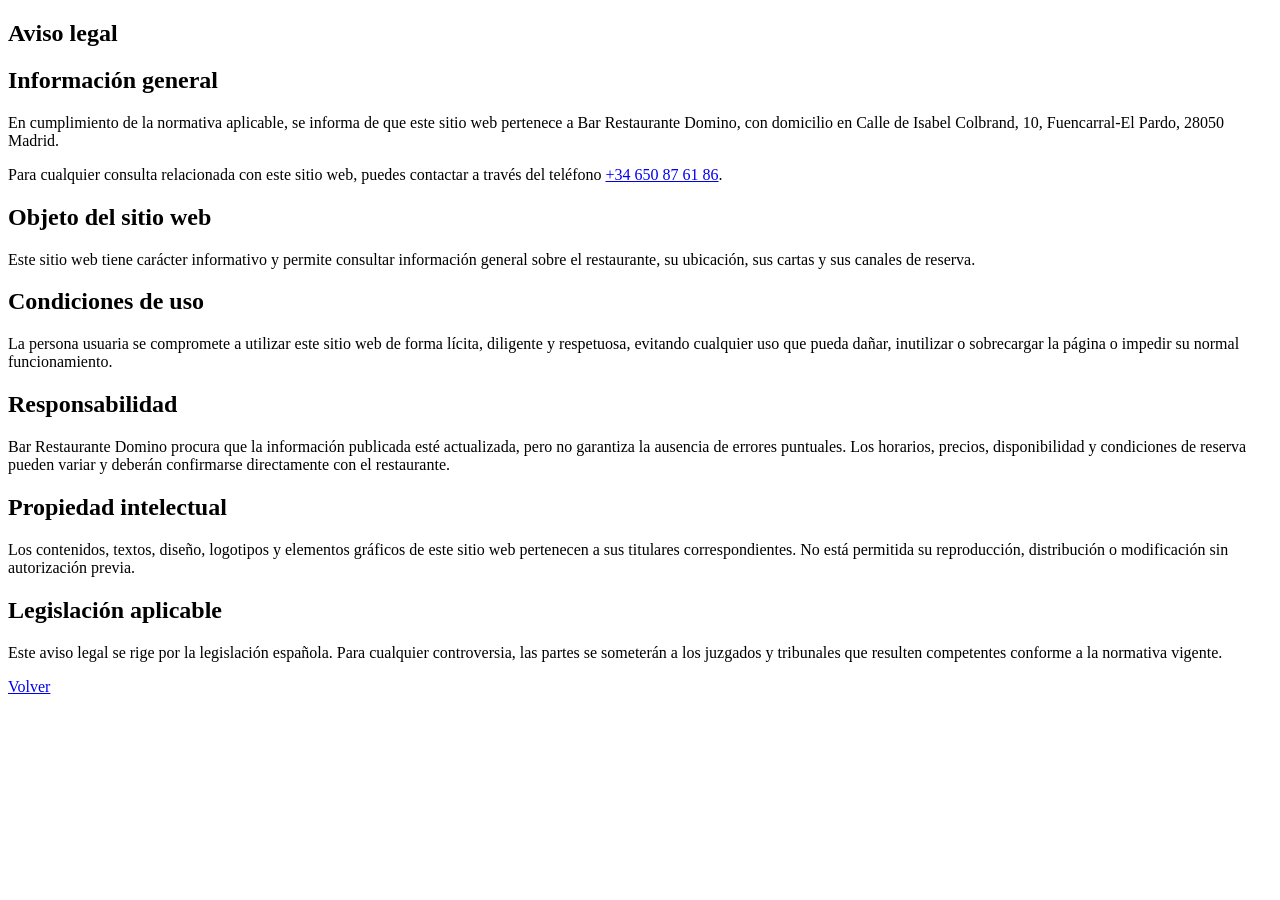
==== aviso-legal.html @ 6a7066ec "rename" ====
<!doctype html>
<html lang="es">
  <head>
    <meta charset="utf-8">
    <meta name="viewport" content="width=device-width, initial-scale=1">
    <link rel="icon" type="image/png" href="/Resources/favicon.png">
    <link rel="canonical" href="https://www.lasdosterrazas.com/aviso-legal.html">
    <title>Aviso legal</title>
    <link rel="stylesheet" href="assets/css/styles.css">
  </head>
  <body>
    <main class="page-shell standalone">
      <section class="page-hero">
        <h1>Aviso legal</h1>
      </section>
      <article class="article">
        <h2>Información general</h2>
        <p>En cumplimiento de la normativa aplicable, se informa de que este sitio web pertenece a Bar Restaurante Domino, con domicilio en Calle de Isabel Colbrand, 10, Fuencarral-El Pardo, 28050 Madrid.</p>
        <p>Para cualquier consulta relacionada con este sitio web, puedes contactar a través del teléfono <a href="tel:+34650876186">+34 650 87 61 86</a>.</p>

        <h2>Objeto del sitio web</h2>
        <p>Este sitio web tiene carácter informativo y permite consultar información general sobre el restaurante, su ubicación, sus cartas y sus canales de reserva.</p>

        <h2>Condiciones de uso</h2>
        <p>La persona usuaria se compromete a utilizar este sitio web de forma lícita, diligente y respetuosa, evitando cualquier uso que pueda dañar, inutilizar o sobrecargar la página o impedir su normal funcionamiento.</p>

        <h2>Responsabilidad</h2>
        <p>Bar Restaurante Domino procura que la información publicada esté actualizada, pero no garantiza la ausencia de errores puntuales. Los horarios, precios, disponibilidad y condiciones de reserva pueden variar y deberán confirmarse directamente con el restaurante.</p>

        <h2>Propiedad intelectual</h2>
        <p>Los contenidos, textos, diseño, logotipos y elementos gráficos de este sitio web pertenecen a sus titulares correspondientes. No está permitida su reproducción, distribución o modificación sin autorización previa.</p>

        <h2>Legislación aplicable</h2>
        <p>Este aviso legal se rige por la legislación española. Para cualquier controversia, las partes se someterán a los juzgados y tribunales que resulten competentes conforme a la normativa vigente.</p>

        <a href="index.html">Volver</a>
      </article>
    </main>
  </body>
</html>
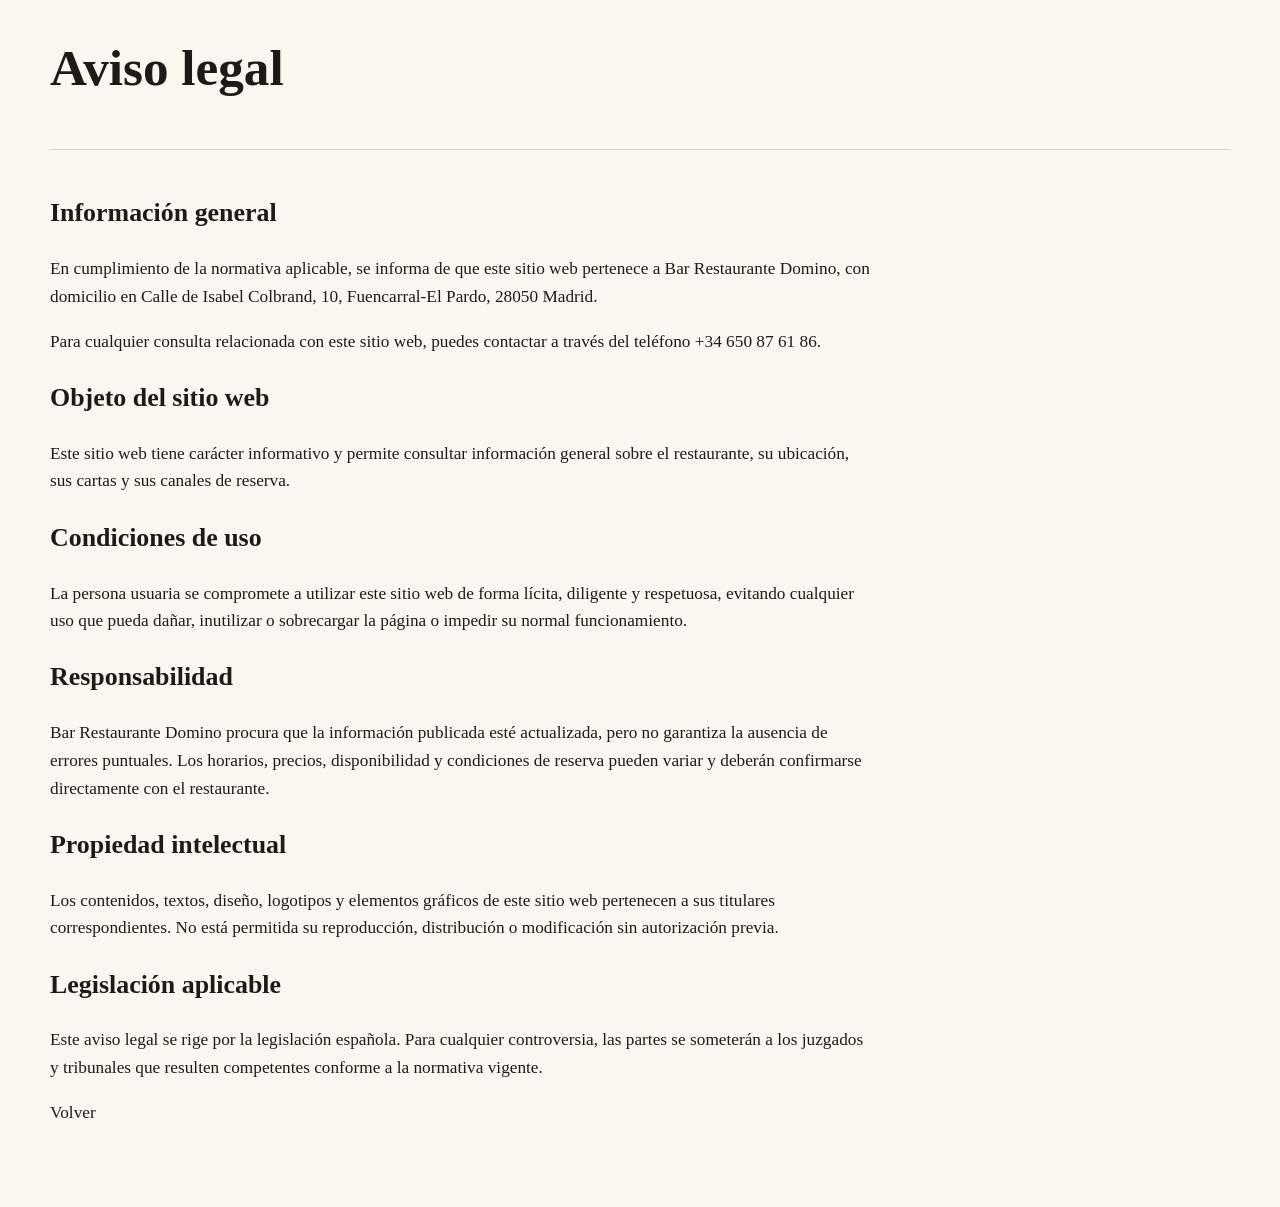
==== commit 1739892d: "Rework" ====
--- a/aviso-legal.html
+++ b/aviso-legal.html
@@ -3,8 +3,8 @@
   <head>
     <meta charset="utf-8">
     <meta name="viewport" content="width=device-width, initial-scale=1">
-    <link rel="icon" type="image/png" href="/Resources/favicon.png">
-    <link rel="canonical" href="https://www.lasdosterrazas.com/aviso-legal.html">
+    <link rel="icon" type="image/png" href="/Resources/favicon-web.png">
+    <link rel="canonical" href="https://www.barrestaurantedomino.com/aviso-legal.html">
     <title>Aviso legal</title>
     <link rel="stylesheet" href="assets/css/styles.css">
   </head>
--- a/assets/css/styles.css
+++ b/assets/css/styles.css
@@ -0,0 +1,2426 @@
+:root {
+  --ink: #1f1a17;
+  --muted: #6f655d;
+  --paper: #fbf7f0;
+  --cream: #f1e7d6;
+  --terracotta: #9b3f2f;
+  --terracotta-dark: #68291f;
+  --olive: #55623a;
+  --line: #ded2bf;
+  --white: #fff;
+  --shadow: 0 18px 50px rgba(31, 26, 23, 0.12);
+  --sticky-menu-offset: 182px;
+}
+
+* {
+  box-sizing: border-box;
+}
+
+html {
+  overflow-x: hidden;
+}
+
+body {
+  margin: 0;
+  font-family: Georgia, "Times New Roman", serif;
+  color: var(--ink);
+  background: var(--paper);
+  line-height: 1.6;
+  overflow-x: hidden;
+}
+
+body.menu-paper-page {
+  background:
+    linear-gradient(rgba(31, 24, 18, 0.38), rgba(31, 24, 18, 0.38)),
+    url("../../Resources/cartabackground.png") center / cover fixed;
+}
+
+body.menu-paper-page--desayunos {
+  background:
+    linear-gradient(rgba(31, 24, 18, 0.38), rgba(31, 24, 18, 0.38)),
+    url("../../Resources/desayunosbackground.png") center / cover fixed;
+}
+
+body.menu-paper-page--vinos {
+  background:
+    linear-gradient(rgba(31, 24, 18, 0.38), rgba(31, 24, 18, 0.38)),
+    url("../../Resources/vinosbackground.png") center / cover fixed;
+}
+
+body.menu-paper-page .page-shell {
+  width: min(980px, calc(100% - 32px));
+  margin: 42px auto 80px;
+  padding: 42px clamp(18px, 4vw, 64px) 72px;
+  font-family: Arial, Helvetica, sans-serif;
+  background: #fffaf2;
+  box-shadow: 0 24px 70px rgba(31, 24, 18, 0.28);
+}
+
+body.menu-paper-page .menu-list {
+  max-width: none;
+}
+
+body.menu-paper-page .page-hero {
+  position: relative;
+  padding: 8px 0 34px;
+  border-bottom: 0;
+}
+
+body.menu-paper-page .page-hero::after {
+  content: "";
+  display: block;
+  width: 100%;
+  height: 1px;
+  margin-top: 28px;
+  background: linear-gradient(90deg, transparent, var(--line) 12%, var(--terracotta) 50%, var(--line) 88%, transparent);
+}
+
+body.menu-paper-page .page-hero h1 {
+  margin-bottom: 0;
+  color: var(--terracotta-dark);
+  font-family: Arial, Helvetica, sans-serif;
+  font-weight: 900;
+  font-size: clamp(3.2rem, 7vw, 5.6rem);
+  text-transform: uppercase;
+}
+
+body.menu-paper-page .menu-tabs {
+  align-items: center;
+  gap: 0;
+  margin: 0 0 40px;
+  padding: 10px;
+  background: rgba(255, 250, 242, 0.94);
+  border: 1px solid rgba(222, 210, 191, 0.9);
+  box-shadow: inset 0 0 0 1px rgba(255, 255, 255, 0.65), 0 10px 28px rgba(31, 24, 18, 0.06);
+}
+
+body.menu-paper-page .menu-tabs a {
+  position: relative;
+  padding: 11px 18px;
+  background: transparent;
+  border-right: 1px solid rgba(222, 210, 191, 0.85);
+  color: var(--ink);
+  transition: background 160ms ease, color 160ms ease;
+}
+
+body.menu-paper-page .menu-tabs a:first-child {
+  background: var(--cream);
+  color: var(--terracotta-dark);
+}
+
+body.menu-paper-page .menu-tabs a:last-child {
+  border-right: 0;
+}
+
+body.menu-paper-page .menu-tabs a:hover {
+  background: var(--terracotta);
+  color: var(--white);
+}
+
+a {
+  color: inherit;
+  text-decoration: none;
+}
+
+a:hover {
+  color: var(--terracotta);
+}
+
+.sr-only {
+  position: absolute;
+  width: 1px;
+  height: 1px;
+  overflow: hidden;
+  clip: rect(0, 0, 0, 0);
+}
+
+.site-header {
+  position: sticky;
+  top: 0;
+  z-index: 20;
+  background: rgba(251, 247, 240, 0.96);
+  border-bottom: 1px solid rgba(222, 210, 191, 0.85);
+  transition: box-shadow 180ms ease;
+}
+
+.site-header.is-scrolled {
+  box-shadow: var(--shadow);
+}
+
+.topbar {
+  background: var(--ink);
+  color: var(--cream);
+  font-family: Arial, sans-serif;
+  font-size: 0.78rem;
+}
+
+.topbar__inner,
+.main-nav,
+.footer-grid,
+.feature-band__inner,
+.cards-section,
+.page-shell {
+  width: min(1180px, calc(100% - 32px));
+  margin: 0 auto;
+}
+
+.topbar__inner {
+  min-height: 38px;
+  display: grid;
+  grid-template-columns: 1fr auto 1fr;
+  align-items: center;
+  gap: 16px;
+}
+
+.social-links {
+  display: flex;
+  gap: 14px;
+}
+
+.social-icon {
+  display: inline-flex;
+  align-items: center;
+}
+
+.social-icon img {
+  width: 18px;
+  height: 18px;
+  display: block;
+}
+
+.topbar__address {
+  line-height: 1.3;
+  text-align: center;
+  min-width: 0;
+  overflow-wrap: anywhere;
+}
+
+.main-nav {
+  min-height: 88px;
+  display: flex;
+  align-items: center;
+  gap: 28px;
+}
+
+.brand {
+  display: inline-flex;
+  align-items: center;
+  flex: 0 0 auto;
+}
+
+.brand__logo {
+  display: block;
+  width: clamp(180px, 18vw, 230px);
+  height: auto;
+}
+
+.nav-list {
+  display: flex;
+  align-items: center;
+  gap: 6px;
+  margin: 0;
+  padding: 0;
+  list-style: none;
+  flex: 1;
+}
+
+.nav-link,
+.submenu-toggle {
+  border: 0;
+  background: transparent;
+  color: var(--ink);
+  cursor: pointer;
+  font: 700 0.84rem Arial, sans-serif;
+  letter-spacing: 0;
+  padding: 16px 12px;
+  text-transform: uppercase;
+}
+
+.has-submenu {
+  position: relative;
+}
+
+.submenu {
+  position: absolute;
+  top: 100%;
+  left: 0;
+  display: none;
+  min-width: 220px;
+  margin: 0;
+  padding: 10px 0;
+  list-style: none;
+  background: var(--white);
+  border: 1px solid var(--line);
+  box-shadow: var(--shadow);
+}
+
+.has-submenu:hover .submenu,
+.has-submenu.is-open .submenu {
+  display: block;
+}
+
+.submenu a {
+  display: block;
+  padding: 10px 18px;
+  font-family: Arial, sans-serif;
+  font-size: 0.9rem;
+}
+
+.button {
+  display: inline-flex;
+  align-items: center;
+  justify-content: center;
+  min-height: 46px;
+  padding: 0 24px;
+  border: 1px solid var(--terracotta);
+  background: var(--terracotta);
+  color: var(--white);
+  font: 700 0.82rem Arial, sans-serif;
+  text-transform: uppercase;
+}
+
+.button:hover {
+  background: var(--terracotta-dark);
+  color: var(--white);
+}
+
+.button--small {
+  min-height: 38px;
+  padding-inline: 18px;
+}
+
+.button--outline {
+  background: transparent;
+  color: var(--terracotta);
+}
+
+.button--outline:hover {
+  background: var(--terracotta);
+}
+
+.nav-toggle {
+  display: none;
+  width: 44px;
+  height: 44px;
+  border: 1px solid var(--line);
+  background: transparent;
+}
+
+.nav-toggle span:not(.sr-only) {
+  display: block;
+  width: 22px;
+  height: 2px;
+  margin: 5px auto;
+  background: var(--ink);
+}
+
+.hero {
+  position: relative;
+  min-height: 620px;
+  display: grid;
+  place-items: center;
+  overflow: hidden;
+}
+
+.hero__media {
+  position: absolute;
+  inset: 0;
+}
+
+.hero__media::after,
+.hero-carousel::after {
+  content: "";
+  position: absolute;
+  inset: 0;
+  background: linear-gradient(90deg, rgba(31, 26, 23, 0.72), rgba(31, 26, 23, 0.18));
+}
+
+.hero-carousel {
+  position: absolute;
+  inset: 0;
+}
+
+.hero-carousel__slide {
+  position: absolute;
+  inset: 0;
+  opacity: 0;
+  background-position: center;
+  background-size: cover;
+  transition: opacity 700ms ease;
+}
+
+.hero-carousel__slide.is-active {
+  opacity: 1;
+}
+
+.hero-carousel__slide--one {
+  background-image: url("../../Resources/slide.jpeg");
+}
+
+.hero-carousel__slide--two {
+  background-image: url("../../Resources/slide1.jpeg");
+}
+
+.hero-carousel__slide--three {
+  background-image: url("../../Resources/slide2.jpeg");
+}
+
+.hero-carousel__slide--four {
+  background-image: url("../../Resources/slide3.jpeg");
+}
+
+.hero__content {
+  position: relative;
+  width: min(1180px, calc(100% - 32px));
+  color: var(--white);
+}
+
+.hero__intro {
+  max-width: 640px;
+  margin: 0 0 26px;
+  font-size: 1.1rem;
+  line-height: 1.6;
+}
+
+.hero h1 {
+  max-width: 780px;
+  margin: 0 0 26px;
+  font-size: clamp(3rem, 7vw, 6.7rem);
+  line-height: 0.95;
+}
+
+.eyebrow,
+.section-kicker {
+  margin: 0 0 10px;
+  color: var(--terracotta);
+  font: 700 0.78rem Arial, sans-serif;
+  text-transform: uppercase;
+}
+
+.hero .eyebrow {
+  color: var(--cream);
+}
+
+.placeholder {
+  background:
+    linear-gradient(135deg, rgba(85, 98, 58, 0.72), rgba(155, 63, 47, 0.64)),
+    repeating-linear-gradient(45deg, #bfa98a 0 18px, #d9c8ad 18px 36px);
+}
+
+.placeholder--interior,
+.placeholder--room {
+  min-height: 460px;
+  border: 1px solid var(--line);
+}
+
+.split-section {
+  width: min(1180px, calc(100% - 32px));
+  margin: 90px auto;
+  display: grid;
+  grid-template-columns: minmax(280px, 0.95fr) minmax(280px, 1fr);
+  gap: 56px;
+  align-items: center;
+}
+
+.split-section > *,
+.content-grid > *,
+.booking-layout > *,
+.card-grid > *,
+.contact-grid > *,
+.footer-grid > * {
+  min-width: 0;
+}
+
+.split-section__image {
+  display: block;
+  width: 100%;
+  min-height: 460px;
+  aspect-ratio: 1.18;
+  object-fit: cover;
+  border: 1px solid var(--line);
+}
+
+.split-carousel {
+  position: relative;
+  min-height: 460px;
+  aspect-ratio: 1.18;
+  overflow: hidden;
+  border: 1px solid var(--line);
+}
+
+.split-carousel__slide {
+  position: absolute;
+  inset: 0;
+  opacity: 0;
+  background-position: center;
+  background-size: cover;
+  transition: opacity 700ms ease;
+}
+
+.split-carousel__slide.is-active {
+  opacity: 1;
+}
+
+.carousel-arrow {
+  position: absolute;
+  top: 50%;
+  z-index: 3;
+  width: 44px;
+  height: 44px;
+  border: 1px solid rgba(255, 250, 242, 0.72);
+  background: rgba(31, 26, 23, 0.58);
+  color: var(--white);
+  cursor: pointer;
+  transform: translateY(-50%);
+  transition: background 160ms ease, transform 160ms ease;
+}
+
+.carousel-arrow::before {
+  content: "";
+  position: absolute;
+  top: 50%;
+  left: 50%;
+  width: 12px;
+  height: 12px;
+  border-top: 2px solid currentColor;
+  border-right: 2px solid currentColor;
+}
+
+.carousel-arrow--prev {
+  left: 14px;
+}
+
+.carousel-arrow--prev::before {
+  transform: translate(-35%, -50%) rotate(-135deg);
+}
+
+.carousel-arrow--next {
+  right: 14px;
+}
+
+.carousel-arrow--next::before {
+  transform: translate(-65%, -50%) rotate(45deg);
+}
+
+.carousel-arrow:hover {
+  background: var(--terracotta);
+  transform: translateY(-50%) scale(1.04);
+}
+
+.split-carousel__slide--one {
+  background-image: url("../../Resources/plate.png");
+}
+
+.split-carousel__slide--two {
+  background-image: url("../../Resources/plate1.png");
+}
+
+.split-carousel__slide--three {
+  background-image: url("../../Resources/plate2.png");
+}
+
+.split-carousel__slide--four {
+  background-image: url("../../Resources/plate3.png");
+}
+
+.split-carousel__slide--five {
+  background-image: url("../../Resources/plate4.png");
+}
+
+.split-carousel__slide--six {
+  background-image: url("../../Resources/plate5.png");
+}
+
+.split-section__content h2,
+.feature-band h2,
+.section-heading h2,
+.page-hero h1 {
+  margin: 0 0 20px;
+  font-size: clamp(2.2rem, 4vw, 4.6rem);
+  line-height: 1;
+}
+
+.text-link {
+  color: var(--terracotta);
+  font-weight: 700;
+}
+
+.feature-band {
+  background: var(--cream);
+  padding: 80px 0;
+}
+
+.feature-band__inner {
+  text-align: center;
+}
+
+.feature-band__inner p {
+  max-width: 760px;
+  margin-inline: auto;
+}
+
+.action-row {
+  display: flex;
+  flex-wrap: wrap;
+  justify-content: center;
+  gap: 14px;
+  margin-top: 28px;
+}
+
+.cards-section {
+  padding: 80px 0;
+}
+
+.page-shell {
+  padding: 42px 0 80px;
+}
+
+.section-heading {
+  margin-bottom: 28px;
+}
+
+.card-grid {
+  display: grid;
+  grid-template-columns: repeat(auto-fit, minmax(260px, 1fr));
+  grid-auto-rows: 1fr;
+  gap: 22px;
+}
+
+.offer-card {
+  display: flex;
+  align-self: stretch;
+  min-width: 0;
+}
+
+.offer-card > .menu-day-ad,
+.offer-card > .breakfast-ad,
+.offer-card > .tardeo-ad,
+.offer-card > .happy-hour-ad {
+  flex: 1 1 auto;
+  width: 100%;
+}
+
+.event-card {
+  display: flex;
+  flex-direction: column;
+  align-self: stretch;
+  min-width: 0;
+  padding: 20px;
+  background:
+    radial-gradient(circle at 78% 28%, rgba(255, 255, 255, 0.62), transparent 42%),
+    linear-gradient(145deg, #fffaf0, #f7e8b9);
+  border: 1px solid #d9b761;
+  border-bottom: 3px solid #e4aa20;
+  border-radius: 4px;
+  box-shadow: 0 14px 34px rgba(92, 48, 12, 0.12);
+}
+
+.event-card__content {
+  display: grid;
+  grid-template-columns: 58px minmax(0, 1fr);
+  align-items: start;
+  gap: 14px;
+}
+
+.event-card__icon {
+  width: 58px;
+  padding-right: 12px;
+  border-right: 2px solid #d7a223;
+  fill: none;
+  stroke: #a86b09;
+  stroke-width: 3;
+  stroke-linecap: round;
+  stroke-linejoin: round;
+}
+
+.event-card h3 {
+  margin: 0;
+  color: #71000c;
+  font: 900 1.55rem/0.96 Arial, sans-serif;
+  text-transform: uppercase;
+}
+
+.event-card p {
+  margin: 7px 0 5px;
+  color: #71000c;
+  font: 700 0.82rem/1.25 Arial, sans-serif;
+}
+
+.event-card p span {
+  color: #bd7a0a;
+}
+
+.event-card em {
+  color: #79501c;
+  font: 700 italic 1.03rem/1.15 Georgia, serif;
+}
+
+.event-card > a {
+  display: inline-block;
+  align-self: flex-start;
+  margin: auto 0 0 72px;
+  padding: 9px 14px;
+  background: #81000f;
+  border: 1px solid #81000f;
+  color: #fff5bf;
+  font: 800 0.82rem Arial, sans-serif;
+  text-transform: uppercase;
+  letter-spacing: 0.04em;
+}
+
+.event-card > a:hover {
+  background: #a2091b;
+  border-color: #a2091b;
+  color: #fff;
+}
+
+.menu-day-ad {
+  position: relative;
+  margin: 0;
+  padding: 12px 14px 14px;
+  overflow: hidden;
+  background:
+    radial-gradient(circle at 50% 55%, rgba(255, 255, 255, 0.78), transparent 50%),
+    linear-gradient(155deg, #fffdf2, #f2df9e);
+  border: 2px solid #d19a12;
+  border-radius: 10px 10px 4px 4px;
+  box-shadow: inset 0 0 0 3px #fff7d4, inset 0 0 18px rgba(142, 73, 9, 0.16);
+  color: #88000e;
+  text-align: center;
+}
+
+.menu-day-ad__title {
+  display: block;
+  margin: -4px -4px 9px;
+  padding: 9px 14px 8px;
+  background: linear-gradient(145deg, #690007, #980010 55%, #670006);
+  border: 2px solid #e4b82e;
+  color: #fff;
+  font: 900 2.15rem/0.86 Arial, sans-serif;
+  text-transform: uppercase;
+}
+
+.menu-day-ad > p {
+  margin: 0 5px 11px;
+  color: #28231d;
+  font: 700 0.83rem/1.08 Arial, sans-serif;
+}
+
+.menu-day-ad__items {
+  display: grid;
+  gap: 5px;
+  text-align: left;
+}
+
+.menu-day-ad__items > span {
+  display: block;
+  min-height: 34px;
+  padding: 7px 4px;
+  border-bottom: 1px solid rgba(136, 0, 14, 0.2);
+  font: 900 1.15rem/1 Arial, sans-serif;
+  text-transform: uppercase;
+}
+
+.menu-day-ad__items .menu-day-ad__dessert {
+  color: #2f6e21;
+}
+
+.menu-day-ad__dessert small {
+  display: block;
+  color: #88000e;
+  font: 800 0.72rem Arial, sans-serif;
+}
+
+.menu-day-ad__price {
+  display: grid;
+  margin: 12px 6px 0;
+  padding: 7px 12px 8px;
+  background: linear-gradient(145deg, #700008, #9b0011, #6c0007);
+  border: 2px solid #e4b82e;
+  color: #fff;
+}
+
+.menu-day-ad__price span {
+  font: 800 0.76rem Arial, sans-serif;
+  text-transform: uppercase;
+}
+
+.menu-day-ad__price strong {
+  color: #fff;
+  font: 900 3.2rem/0.95 Arial, sans-serif;
+}
+
+.breakfast-ad {
+  display: flex;
+  flex-direction: column;
+  margin: 0;
+  padding: 12px 14px 14px;
+  overflow: hidden;
+  background:
+    radial-gradient(circle at 50% 52%, rgba(255, 255, 255, 0.74), transparent 48%),
+    linear-gradient(155deg, #fffdf1, #f5e3aa);
+  border: 2px solid #d19a12;
+  border-radius: 10px 10px 4px 4px;
+  box-shadow: inset 0 0 0 3px #fff8d8, inset 0 0 18px rgba(142, 73, 9, 0.15);
+  color: #88000e;
+  text-align: center;
+}
+
+.breakfast-ad__title {
+  display: block;
+  margin: -4px -4px 10px;
+  padding: 10px 14px 9px;
+  background: linear-gradient(145deg, #690007, #980010 55%, #670006);
+  border: 2px solid #e4b82e;
+  color: #fff;
+  font: 900 2.1rem/0.88 Arial, sans-serif;
+  text-transform: uppercase;
+}
+
+.breakfast-ad > p {
+  margin: 0 4px 22px;
+  color: #28231d;
+  font: 700 0.92rem/1.15 Arial, sans-serif;
+}
+
+.breakfast-ad__gift {
+  display: block;
+  margin: 0 -2px;
+  padding: 14px 4px;
+  background: rgba(242, 199, 72, 0.25);
+  border-top: 2px solid #c59017;
+  border-bottom: 2px solid #c59017;
+  color: #950013;
+  font: 900 italic 1.5rem/1.05 Arial, sans-serif;
+  text-transform: uppercase;
+  transform: rotate(-3deg);
+}
+
+.breakfast-ad__price {
+  display: grid;
+  margin: auto 6px 0;
+  padding: 8px 12px 10px;
+  background: linear-gradient(145deg, #700008, #9b0011, #6c0007);
+  border: 2px solid #e4b82e;
+  color: #fff;
+}
+
+.breakfast-ad__price span {
+  font: 800 0.88rem Arial, sans-serif;
+  text-transform: uppercase;
+}
+
+.breakfast-ad__price strong {
+  font: 900 3.1rem/0.95 Arial, sans-serif;
+}
+
+.info-card {
+  position: relative;
+  display: flex;
+  flex-direction: column;
+  min-height: 280px;
+  padding: 28px;
+  background:
+    linear-gradient(180deg, rgba(255, 250, 242, 0.96), rgba(255, 255, 255, 0.98)),
+    var(--white);
+  border: 1px solid var(--line);
+  border-radius: 6px;
+  box-shadow: 0 14px 34px rgba(31, 26, 23, 0.08);
+  transition: transform 180ms ease, box-shadow 180ms ease, border-color 180ms ease;
+  overflow: hidden;
+}
+
+.info-card::before {
+  content: "";
+  position: absolute;
+  inset: 0 0 auto;
+  height: 4px;
+  background: linear-gradient(90deg, var(--terracotta), var(--olive));
+}
+
+.info-card:hover {
+  transform: translateY(-4px);
+  border-color: rgba(155, 63, 47, 0.45);
+  box-shadow: 0 22px 48px rgba(31, 26, 23, 0.14);
+}
+
+.info-card h3,
+.info-card h2 {
+  margin-top: 0;
+  font-size: 1.55rem;
+}
+
+.info-card p {
+  color: var(--muted);
+}
+
+.happy-hour-ad {
+  margin: 0;
+  padding: 16px 14px 14px;
+  background: linear-gradient(145deg, #78000b, #ab0015 55%, #720008);
+  border-radius: 4px;
+  color: #fff;
+  text-align: center;
+}
+
+.happy-hour-ad__header {
+  display: flex;
+  align-items: center;
+  justify-content: center;
+  gap: 12px;
+}
+
+.happy-hour-ad__icon {
+  flex: 0 0 48px;
+  width: 48px;
+  fill: none;
+  stroke: #ffe881;
+  stroke-width: 2.5;
+  stroke-linecap: round;
+  stroke-linejoin: round;
+}
+
+.happy-hour-ad__header div {
+  display: grid;
+  line-height: 1.08;
+}
+
+.happy-hour-ad__header strong,
+.happy-hour-ad__offer span {
+  font: 800 1.12rem Arial, sans-serif;
+  text-transform: uppercase;
+}
+
+.happy-hour-ad__header em {
+  margin-top: 3px;
+  color: #fff1a0;
+  font: 700 italic 0.9rem Georgia, serif;
+}
+
+.happy-hour-ad__header span {
+  margin-top: 3px;
+  color: #fff1a0;
+  font: 800 0.9rem Arial, sans-serif;
+}
+
+.happy-hour-ad__offer {
+  display: grid;
+  margin-top: 16px;
+  padding-top: 14px;
+  border-top: 2px solid #f5ca53;
+}
+
+.happy-hour-ad__offer strong {
+  color: #ffe881;
+  font: 800 4rem/0.95 Arial, sans-serif;
+}
+
+.happy-hour-ad > p {
+  margin: 12px 0 0;
+  color: #fff1a0;
+  font: 700 italic 0.72rem Georgia, serif;
+  white-space: nowrap;
+}
+
+.tardeo-ad {
+  margin: 0;
+  padding: 14px 12px 12px;
+  background:
+    radial-gradient(circle at 50% 34%, rgba(255, 255, 255, 0.46), transparent 48%),
+    linear-gradient(145deg, #fff8d8, #f5d982);
+  border: 1px solid #d0a541;
+  border-radius: 4px;
+  box-shadow: inset 0 0 18px rgba(156, 89, 17, 0.18);
+  color: #8b0011;
+  text-align: center;
+}
+
+.tardeo-ad__title,
+.tardeo-ad__hours,
+.tardeo-ad__or {
+  display: block;
+  font-family: Arial, Helvetica, sans-serif;
+  font-weight: 900;
+  text-transform: uppercase;
+}
+
+.tardeo-ad__title {
+  font-size: clamp(2rem, 3vw, 2.55rem);
+  line-height: 0.88;
+}
+
+.tardeo-ad__hours {
+  margin-top: 8px;
+  padding-bottom: 10px;
+  border-bottom: 2px solid #a51a22;
+  font-size: 1.65rem;
+  line-height: 1;
+  text-transform: none;
+}
+
+.tardeo-ad .tardeo-ad__intro {
+  margin: 11px 0 10px;
+  color: #8b0011;
+  font: 700 0.92rem/1.05 Arial, sans-serif;
+}
+
+.tardeo-ad__offer {
+  display: grid;
+  line-height: 1;
+}
+
+.tardeo-ad__offer strong {
+  font: 900 1.65rem/1 Arial, sans-serif;
+}
+
+.tardeo-ad__offer span {
+  font: 800 1.05rem/1.05 Arial, sans-serif;
+}
+
+.tardeo-ad__offer small {
+  margin-top: 3px;
+  font: 700 0.76rem/1 Arial, sans-serif;
+}
+
+.tardeo-ad__or {
+  margin: 6px 0 3px;
+  font-size: 1.6rem;
+  line-height: 1;
+}
+
+.info-card a {
+  align-self: flex-start;
+  margin-top: auto;
+  padding: 8px 13px;
+  background: rgba(155, 63, 47, 0.1);
+  border: 1px solid rgba(155, 63, 47, 0.32);
+  color: var(--terracotta-dark);
+  font: 700 0.82rem Arial, sans-serif;
+  text-transform: uppercase;
+  letter-spacing: 0.04em;
+}
+
+.info-card a:hover {
+  background: var(--terracotta);
+  border-color: var(--terracotta);
+  color: var(--white);
+}
+
+.page-hero {
+  padding: 0 0 36px;
+  border-bottom: 1px solid var(--line);
+}
+
+.content-grid,
+.booking-layout {
+  display: grid;
+  grid-template-columns: minmax(0, 1fr) 340px;
+  gap: 42px;
+  margin-top: 48px;
+}
+
+.fact-list {
+  display: grid;
+  gap: 14px;
+}
+
+.fact-list div,
+.menu-list article,
+.timeline article,
+.contact-grid article {
+  padding: 20px 0;
+  border-bottom: 1px solid var(--line);
+}
+
+.menu-list article {
+  display: grid;
+  grid-template-columns: minmax(0, 1fr) max-content;
+  gap: 4px 28px;
+  align-items: start;
+}
+
+.fact-list dt {
+  font: 700 0.8rem Arial, sans-serif;
+  color: var(--terracotta);
+  text-transform: uppercase;
+}
+
+.fact-list dd {
+  margin: 4px 0 0;
+}
+
+.side-panel {
+  align-self: start;
+  padding: 28px;
+  background: var(--cream);
+  border: 1px solid var(--line);
+}
+
+.article {
+  max-width: 820px;
+  margin-top: 42px;
+  font-size: 1.08rem;
+}
+
+.timeline {
+  display: grid;
+  gap: 10px;
+  margin-top: 42px;
+}
+
+.timeline span {
+  color: var(--terracotta);
+  font-weight: 700;
+}
+
+.menu-tabs {
+  position: sticky;
+  top: var(--sticky-menu-offset);
+  z-index: 5;
+  display: flex;
+  flex-wrap: wrap;
+  gap: 10px;
+  margin: 32px 0;
+  padding: 12px;
+  background: var(--paper);
+  border: 1px solid var(--line);
+}
+
+.menu-tabs a {
+  padding: 8px 14px;
+  background: var(--cream);
+  font-family: Arial, sans-serif;
+  font-weight: 700;
+}
+
+.menu-list {
+  max-width: 860px;
+  scroll-margin-top: calc(var(--sticky-menu-offset) + 80px);
+}
+
+body.menu-paper-page .menu-list article {
+  position: relative;
+  padding: 14px 0 14px 20px;
+  border-bottom: 1px dotted rgba(120, 93, 57, 0.38);
+}
+
+body.menu-paper-page .menu-list article::before {
+  content: "";
+  position: absolute;
+  left: 2px;
+  top: 1.35rem;
+  width: 6px;
+  height: 6px;
+  background: var(--terracotta-dark);
+  border-radius: 50%;
+}
+
+.menu-list h2 {
+  display: flex;
+  align-items: center;
+  gap: 14px;
+  margin: 48px 0 12px;
+  color: var(--terracotta-dark);
+  font: 800 clamp(1.65rem, 3vw, 2.25rem)/1 Arial, sans-serif;
+  text-transform: uppercase;
+}
+
+.menu-list h2::after {
+  content: "";
+  flex: 1 1 auto;
+  height: 2px;
+  background: #bd8d2e;
+}
+
+.menu-list h3 {
+  margin: 0;
+  color: var(--ink);
+  font-family: Arial, Helvetica, sans-serif;
+  font-weight: 700;
+}
+
+.menu-list .menu-subcategory {
+  margin: 28px 0 6px;
+  padding-bottom: 7px;
+  border-bottom: 2px solid #bd8d2e;
+  color: var(--terracotta-dark);
+  font: 800 1.15rem Arial, sans-serif;
+  text-transform: uppercase;
+}
+
+.menu-list p {
+  margin: 4px 0 0;
+  color: var(--muted);
+}
+
+.menu-list .menu-meta {
+  display: contents;
+  margin-top: 0;
+}
+
+.menu-list .menu-description {
+  grid-column: 1;
+  grid-row: 2;
+  color: var(--muted);
+}
+
+.menu-list .menu-price {
+  color: var(--terracotta-dark);
+  font-weight: 700;
+  text-align: right;
+  white-space: nowrap;
+}
+
+.menu-list .menu-prices {
+  display: grid;
+  grid-column: 2;
+  grid-row: 1 / span 2;
+  gap: 4px;
+  justify-items: end;
+  align-self: start;
+}
+
+.menu-list .menu-meta--price-only .menu-prices {
+  grid-column: 2;
+  grid-row: 1;
+}
+
+.tapas-menu {
+  margin-top: 64px;
+  scroll-margin-top: calc(var(--sticky-menu-offset) + 80px);
+}
+
+.tapas-menu__header {
+  text-align: center;
+}
+
+.tapas-menu__header h2 {
+  margin: 0;
+  color: var(--terracotta-dark);
+  font-family: Arial, Helvetica, sans-serif;
+  font-weight: 800;
+  font-size: clamp(2.1rem, 5vw, 4rem);
+  line-height: 1;
+  text-transform: uppercase;
+}
+
+.tapas-menu__header p {
+  margin: 14px 0 32px;
+  color: var(--muted);
+}
+
+.tapas-menu__header span {
+  margin-inline: 10px;
+  color: var(--terracotta);
+}
+
+.tapas-menu__grid {
+  display: grid;
+  grid-template-columns: minmax(0, 1.05fr) minmax(0, 0.95fr);
+  gap: 42px;
+}
+
+.tapas-menu__grid h3,
+.service-notes h3 {
+  margin: 0 0 14px;
+  padding-bottom: 7px;
+  border-bottom: 2px solid #bd8d2e;
+  color: var(--terracotta-dark);
+  font: 800 1.6rem/1 Arial, sans-serif;
+  text-transform: uppercase;
+}
+
+.tapas-menu__grid ul,
+.service-notes ul {
+  display: grid;
+  gap: 8px;
+  margin: 0;
+  padding: 0;
+  list-style: none;
+}
+
+.tapas-menu__grid li,
+.service-notes li {
+  position: relative;
+  padding-left: 18px;
+  line-height: 1.35;
+}
+
+.tapas-menu__grid li::before,
+.service-notes li::before {
+  content: "";
+  position: absolute;
+  left: 2px;
+  top: 0.58em;
+  width: 5px;
+  height: 5px;
+  background: var(--terracotta-dark);
+  border-radius: 50%;
+}
+
+.tapas-menu__grid small {
+  color: var(--muted);
+  font-size: 0.88em;
+}
+
+.tapas-menu__side {
+  display: grid;
+  align-content: start;
+  gap: 42px;
+  padding-left: 34px;
+  border-left: 1px solid #bd8d2e;
+}
+
+.service-notes {
+  margin-top: 48px;
+  padding: 22px 26px 26px;
+  background: rgba(255, 250, 242, 0.72);
+  border: 1px solid #bd8d2e;
+  border-radius: 4px;
+}
+
+.service-notes h3 {
+  text-align: center;
+}
+
+.service-notes__grid {
+  display: grid;
+  grid-template-columns: repeat(2, minmax(0, 1fr));
+  gap: 36px;
+}
+
+.service-notes li {
+  color: var(--muted);
+  font-size: 0.9rem;
+}
+
+.note {
+  margin-top: 32px;
+  color: var(--muted);
+}
+
+.booking-layout--direct {
+  align-items: start;
+}
+
+.reservation-actions {
+  display: grid;
+  grid-template-columns: repeat(2, minmax(0, 1fr));
+  gap: 22px;
+}
+
+.reservation-card {
+  min-height: 260px;
+  display: flex;
+  flex-direction: column;
+  align-items: flex-start;
+  padding: 30px;
+  background: var(--white);
+  border: 1px solid var(--line);
+  border-radius: 6px;
+}
+
+.reservation-card h2 {
+  margin: 0 0 12px;
+  font-size: 1.8rem;
+}
+
+.reservation-card p {
+  margin: 0 0 24px;
+}
+
+.reservation-card .button {
+  margin-top: auto;
+}
+
+.reservation-phone-actions {
+  display: grid;
+  gap: 8px;
+  width: 100%;
+  margin-top: auto;
+}
+
+.reservation-phone-actions .button {
+  margin-top: 0;
+}
+
+.contact-grid {
+  display: grid;
+  grid-template-columns: repeat(3, minmax(0, 1fr));
+  gap: 26px;
+  margin-top: 42px;
+}
+
+.map-placeholder,
+.map-frame {
+  min-height: 320px;
+  margin-top: 42px;
+  border: 1px solid var(--line);
+}
+
+.map-placeholder {
+  display: grid;
+  place-items: center;
+  background: repeating-linear-gradient(45deg, #d7ccb8 0 16px, #eee4d5 16px 32px);
+  color: var(--muted);
+  font-family: Arial, sans-serif;
+}
+
+.map-frame {
+  overflow: hidden;
+  background: var(--cream);
+}
+
+.map-frame iframe {
+  display: block;
+  width: 100%;
+  height: 420px;
+  border: 0;
+}
+
+.site-footer {
+  padding: 60px 0;
+  background: var(--ink);
+  color: var(--cream);
+}
+
+.footer-grid {
+  display: grid;
+  grid-template-columns: 1.2fr 1.2fr 0.8fr;
+  gap: 36px;
+}
+
+.site-footer h2 {
+  margin-top: 0;
+  font-size: 1.35rem;
+}
+
+.site-footer a {
+  display: block;
+  margin: 8px 0;
+}
+
+.footer-address {
+  margin-bottom: 16px;
+}
+
+.footer-contact {
+  display: grid;
+  gap: 6px;
+}
+
+.footer-contact a {
+  width: fit-content;
+  max-width: 100%;
+  margin: 0;
+}
+
+.footer-contact .footer-email {
+  margin-top: 8px;
+  overflow-wrap: anywhere;
+}
+
+.standalone {
+  min-height: 100vh;
+}
+
+@media (max-width: 920px) {
+  .topbar__inner {
+    grid-template-columns: 1fr;
+    justify-items: center;
+    padding: 8px 0;
+    gap: 6px;
+  }
+
+  .topbar__address {
+    max-width: 100%;
+    font-size: 0.72rem;
+  }
+
+  .main-nav {
+    min-height: 74px;
+    justify-content: space-between;
+  }
+
+  .nav-toggle {
+    display: inline-block;
+  }
+
+  .nav-list {
+    position: absolute;
+    top: 100%;
+    left: 0;
+    right: 0;
+    width: 100%;
+    display: none;
+    flex-direction: column;
+    align-items: stretch;
+    padding: 12px 24px 24px;
+    background: var(--paper);
+    border-bottom: 1px solid var(--line);
+  }
+
+  .nav-list.is-open {
+    display: flex;
+  }
+
+  .submenu {
+    position: static;
+    box-shadow: none;
+    border: 0;
+    background: var(--cream);
+  }
+
+  .nav-cta {
+    display: none;
+  }
+
+  .menu-tabs {
+    position: static;
+    overflow-x: auto;
+    flex-wrap: nowrap;
+    -webkit-overflow-scrolling: touch;
+  }
+
+  .menu-tabs a {
+    flex: 0 0 auto;
+  }
+
+  .menu-list article {
+    grid-template-columns: minmax(0, 1fr) minmax(128px, max-content);
+    column-gap: 18px;
+  }
+
+  .menu-list .menu-meta {
+    display: contents;
+  }
+
+  .menu-list .menu-description {
+    grid-row: 2;
+  }
+
+  .menu-list .menu-price {
+    text-align: right;
+    white-space: nowrap;
+  }
+
+  .menu-list .menu-prices {
+    grid-column: 2;
+    grid-row: 1 / span 2;
+    justify-items: end;
+    margin-top: 0;
+  }
+
+  .menu-list .menu-meta--price-only .menu-prices {
+    grid-column: 2;
+  }
+
+  .hero {
+    min-height: 520px;
+  }
+
+  .hero__content,
+  .hero h1,
+  .split-section__content h2,
+  .feature-band h2,
+  .section-heading h2,
+  .page-hero h1 {
+    overflow-wrap: anywhere;
+  }
+
+  .split-section,
+  .content-grid,
+  .booking-layout,
+  .footer-grid {
+    grid-template-columns: 1fr;
+  }
+
+  .split-section {
+    margin: 56px auto;
+    gap: 30px;
+  }
+
+  .split-carousel,
+  .split-section__image {
+    min-height: 0;
+    aspect-ratio: 4 / 3;
+  }
+
+  .card-grid,
+  .contact-grid {
+    grid-template-columns: 1fr;
+  }
+
+  .reservation-actions {
+    grid-template-columns: 1fr;
+  }
+
+  .tapas-menu__grid,
+  .service-notes__grid {
+    grid-template-columns: 1fr;
+  }
+
+  .tapas-menu__side {
+    padding: 0;
+    border-left: 0;
+  }
+
+}
+
+@media (max-width: 560px) {
+  .brand__logo {
+    width: 138px;
+  }
+
+  .main-nav,
+  .topbar__inner,
+  .footer-grid,
+  .feature-band__inner,
+  .cards-section,
+  .page-shell,
+  .hero__content,
+  .split-section {
+    width: min(100% - 20px, 1180px);
+  }
+
+  .hero h1,
+  .page-hero h1 {
+    font-size: 2.45rem;
+    line-height: 1.02;
+  }
+
+  .hero {
+    min-height: 460px;
+  }
+
+  .hero__content {
+    padding-block: 48px;
+  }
+
+  .split-section {
+    margin: 42px auto;
+  }
+
+  .split-section__content h2,
+  .feature-band h2,
+  .section-heading h2 {
+    font-size: 2.25rem;
+    line-height: 1.06;
+  }
+
+  .split-carousel,
+  .split-section__image {
+    aspect-ratio: 1 / 1;
+  }
+
+  .carousel-arrow {
+    width: 38px;
+    height: 38px;
+  }
+
+  .carousel-arrow--prev {
+    left: 10px;
+  }
+
+  .carousel-arrow--next {
+    right: 10px;
+  }
+
+  body.menu-paper-page .page-shell {
+    width: min(100% - 20px, 980px);
+    margin: 22px auto 48px;
+    padding: 28px 16px 44px;
+  }
+
+  body.menu-paper-page .page-hero h1 {
+    font-size: 2.5rem;
+  }
+
+  .menu-list article {
+    grid-template-columns: 1fr;
+    gap: 4px;
+  }
+
+  .menu-list .menu-description {
+    grid-row: auto;
+  }
+
+  .menu-list .menu-price {
+    text-align: left;
+    white-space: normal;
+  }
+
+  .menu-list .menu-prices,
+  .menu-list .menu-meta--price-only .menu-prices {
+    grid-column: 1;
+    grid-row: auto;
+    justify-items: start;
+    margin-top: 4px;
+  }
+
+  .cards-section {
+    padding: 52px 0;
+  }
+
+  .page-shell {
+    padding: 32px 0 52px;
+  }
+
+  .info-card {
+    min-height: 0;
+  }
+}
+
+
+.hero--home h1 {
+  max-width: 900px;
+  margin: 0 0 14px;
+  font-size: clamp(2.12rem, 3.816vw, 3.71rem);
+  line-height: 1.12;
+  overflow-wrap: normal;
+}
+
+.hero__subtitle {
+  margin: 0 0 18px;
+  font-size: clamp(1.25rem, 2vw, 1.75rem);
+  line-height: 1.3;
+}
+
+/* Portada Domino: dirección editorial y accesos orientados a visita */
+.home-redesign {
+  --home-red: #8d0714;
+  --home-red-dark: #610009;
+  --home-gold: #d5a52d;
+  --home-cream: #f6edda;
+  --home-ink: #211a16;
+  background: #fffaf2;
+  color: var(--home-ink);
+}
+
+.home-redesign main {
+  overflow: hidden;
+}
+
+.home-redesign .button {
+  border-radius: 0;
+}
+
+.home-redesign .nav-link[aria-current="page"]::after {
+  width: 100%;
+}
+
+.domino-kicker {
+  margin: 0 0 14px;
+  color: var(--home-red);
+  font: 800 0.76rem/1.2 Arial, sans-serif;
+  letter-spacing: 0.16em;
+  text-transform: uppercase;
+}
+
+.domino-hero {
+  display: grid;
+  grid-template-columns: minmax(0, 0.88fr) minmax(440px, 1.12fr);
+  min-height: 690px;
+  background: var(--home-cream);
+}
+
+.domino-hero__copy {
+  display: flex;
+  flex-direction: column;
+  justify-content: center;
+  padding: clamp(64px, 8vw, 124px) clamp(32px, 6vw, 104px);
+}
+
+.domino-hero h1 {
+  max-width: 660px;
+  margin: 0;
+  color: var(--home-red-dark);
+  font-size: clamp(3.6rem, 6.5vw, 7.4rem);
+  line-height: 0.88;
+  letter-spacing: -0.055em;
+}
+
+.domino-hero__lead {
+  max-width: 590px;
+  margin: 28px 0 0;
+  font: 500 clamp(1.05rem, 1.5vw, 1.32rem)/1.55 Arial, sans-serif;
+}
+
+.domino-actions {
+  display: flex;
+  flex-wrap: wrap;
+  gap: 12px;
+  margin-top: 30px;
+}
+
+.domino-hero__facts {
+  display: grid;
+  grid-template-columns: minmax(0, 1.25fr) minmax(0, 0.75fr) minmax(0, 1fr);
+  gap: 0;
+  margin: auto 0 0;
+  padding-top: 46px;
+}
+
+.domino-hero__facts div {
+  padding: 0 16px;
+  border-left: 1px solid rgba(97, 0, 9, 0.24);
+}
+
+.domino-hero__facts div:first-child {
+  padding-left: 0;
+  border-left: 0;
+}
+
+.domino-hero__facts dt {
+  color: #7a6656;
+  font: 700 0.7rem Arial, sans-serif;
+  letter-spacing: 0.08em;
+  text-transform: uppercase;
+}
+
+.domino-hero__facts dd {
+  margin: 5px 0 0;
+  font: 800 0.96rem Arial, sans-serif;
+}
+
+.domino-hero__fact-lines {
+  display: grid;
+  gap: 3px;
+}
+
+.domino-hero__fact-lines small {
+  font: inherit;
+}
+
+.domino-hero__visual {
+  position: relative;
+  min-height: 690px;
+  overflow: hidden;
+}
+
+.domino-hero__visual::after {
+  content: "";
+  position: absolute;
+  inset: 0;
+  background: linear-gradient(180deg, transparent 55%, rgba(33, 26, 22, 0.58));
+  pointer-events: none;
+}
+
+.domino-hero__slide {
+  position: absolute;
+  inset: 0;
+  opacity: 0;
+  transition: opacity 700ms ease;
+}
+
+.domino-hero__slide.is-active {
+  opacity: 1;
+}
+
+.domino-hero__slide img {
+  display: block;
+  width: 100%;
+  height: 100%;
+  object-fit: cover;
+}
+
+.domino-hero__caption {
+  position: absolute;
+  z-index: 1;
+  right: 34px;
+  bottom: 28px;
+  left: 34px;
+  margin: 0;
+  color: #fff;
+  font: 800 0.74rem Arial, sans-serif;
+  letter-spacing: 0.12em;
+  text-align: right;
+  text-transform: uppercase;
+}
+
+.home-menu,
+.home-plans {
+  width: min(1180px, calc(100% - 32px));
+  margin: 0 auto;
+  padding: 110px 0;
+}
+
+.home-section-heading {
+  display: grid;
+  grid-template-columns: minmax(0, 0.45fr) minmax(0, 1.2fr) minmax(220px, 0.55fr);
+  gap: 34px;
+  align-items: end;
+  margin-bottom: 48px;
+}
+
+.home-section-heading h2 {
+  margin: 0;
+  color: var(--home-red-dark);
+  font-size: clamp(2.65rem, 4.7vw, 5rem);
+  line-height: 0.95;
+  letter-spacing: -0.035em;
+}
+
+.home-section-heading > p:last-child {
+  margin: 0;
+  color: #756558;
+  font-family: Arial, sans-serif;
+  line-height: 1.55;
+}
+
+.home-menu__grid {
+  border-top: 1px solid #d9cbb4;
+}
+
+.home-menu-card {
+  display: grid;
+  grid-template-columns: 70px minmax(0, 1fr) 54px;
+  gap: 24px;
+  align-items: center;
+  padding: 30px 8px;
+  border-bottom: 1px solid #d9cbb4;
+  color: var(--home-ink);
+  transition: padding 180ms ease, background 180ms ease;
+}
+
+.home-menu-card:hover {
+  padding-inline: 22px;
+  background: #f4ead7;
+  color: var(--home-ink);
+}
+
+.home-menu-card__number {
+  color: var(--home-gold);
+  font: 800 0.78rem Arial, sans-serif;
+}
+
+.home-menu-card div > p {
+  margin: 0 0 4px;
+  color: var(--home-red);
+  font: 800 0.7rem Arial, sans-serif;
+  letter-spacing: 0.1em;
+  text-transform: uppercase;
+}
+
+.home-menu-card h3 {
+  margin: 0 0 6px;
+  color: var(--home-red-dark);
+  font-size: clamp(1.55rem, 2.6vw, 2.55rem);
+  line-height: 1;
+}
+
+.home-menu-card div > span {
+  color: #756558;
+  font-family: Arial, sans-serif;
+}
+
+.home-menu-card__arrow {
+  color: var(--home-red);
+  font: 400 2rem Arial, sans-serif;
+  text-align: center;
+}
+
+.signature-dishes {
+  padding: 110px max(16px, calc((100vw - 1180px) / 2));
+  background: var(--home-red-dark);
+}
+
+.home-section-heading--light {
+  grid-template-columns: minmax(0, 0.45fr) minmax(0, 1.75fr);
+}
+
+.home-section-heading--light .domino-kicker {
+  color: #eec95e;
+}
+
+.home-section-heading--light h2 {
+  color: #fff9ed;
+}
+
+.dish-grid {
+  display: grid;
+  grid-template-columns: repeat(2, minmax(0, 1fr));
+  gap: 22px;
+}
+
+.dish-card {
+  margin: 0;
+  background: #fff9ed;
+}
+
+.dish-card--wide {
+  grid-column: 1 / -1;
+}
+
+.dish-card img {
+  display: block;
+  width: 100%;
+  height: clamp(280px, 32vw, 470px);
+  object-fit: cover;
+}
+
+.dish-card--wide img {
+  height: clamp(360px, 42vw, 620px);
+}
+
+.dish-card figcaption {
+  display: flex;
+  justify-content: space-between;
+  gap: 22px;
+  align-items: end;
+  padding: 22px 24px;
+}
+
+.dish-card h3 {
+  margin: 0;
+  color: var(--home-red-dark);
+  font-size: 1.6rem;
+}
+
+.dish-card p {
+  margin: 4px 0 0;
+  color: #756558;
+  font-family: Arial, sans-serif;
+}
+
+.dish-card figcaption > strong {
+  flex: 0 0 auto;
+  color: var(--home-red);
+  font: 800 1rem Arial, sans-serif;
+}
+
+.home-text-link {
+  display: block;
+  width: fit-content;
+  margin: 36px 0 0 auto;
+  color: #fff9ed;
+  font: 800 0.9rem Arial, sans-serif;
+  text-transform: uppercase;
+  letter-spacing: 0.08em;
+}
+
+.home-text-link span {
+  margin-left: 8px;
+  color: #eec95e;
+}
+
+.daily-menu {
+  display: grid;
+  grid-template-columns: minmax(280px, 0.75fr) minmax(0, 1.25fr);
+  width: min(1080px, calc(100% - 32px));
+  margin: 120px auto;
+  border: 2px solid var(--home-gold);
+  background: #f8ecc8;
+  box-shadow: 14px 14px 0 var(--home-red-dark);
+}
+
+.daily-menu__price {
+  display: grid;
+  place-content: center;
+  padding: 56px 40px;
+  background: var(--home-red);
+  color: #fff;
+  text-align: center;
+}
+
+.daily-menu__price span {
+  font: 800 0.82rem Arial, sans-serif;
+  letter-spacing: 0.12em;
+  text-transform: uppercase;
+}
+
+.daily-menu__price strong {
+  color: #ffe375;
+  font: 900 clamp(4.7rem, 9vw, 8rem)/0.9 Arial, sans-serif;
+}
+
+.daily-menu__copy {
+  padding: clamp(42px, 6vw, 74px);
+}
+
+.daily-menu h2 {
+  margin: 0;
+  color: var(--home-red-dark);
+  font-size: clamp(2.4rem, 4vw, 4.35rem);
+  line-height: 0.96;
+}
+
+.daily-menu__copy > p:not(.domino-kicker) {
+  max-width: 650px;
+  margin: 22px 0;
+  font-family: Arial, sans-serif;
+  line-height: 1.55;
+}
+
+.daily-menu ul {
+  display: flex;
+  flex-wrap: wrap;
+  gap: 9px;
+  margin: 0;
+  padding: 0;
+  list-style: none;
+}
+
+.daily-menu li {
+  padding: 7px 10px;
+  border: 1px solid rgba(97, 0, 9, 0.24);
+  color: var(--home-red-dark);
+  font: 800 0.75rem Arial, sans-serif;
+  text-transform: uppercase;
+}
+
+.home-plans {
+  padding-top: 20px;
+}
+
+.home-plans__grid {
+  display: grid;
+  grid-template-columns: repeat(3, minmax(0, 1fr));
+  gap: 18px;
+}
+
+.home-happy-hour-card {
+  min-height: 310px;
+  padding: 32px 26px 26px;
+  border-top: 4px solid var(--home-gold);
+  border-radius: 0;
+}
+
+.home-happy-hour-card .happy-hour-ad__header strong,
+.home-happy-hour-card .happy-hour-ad__offer span {
+  font-size: 1.3rem;
+}
+
+.home-happy-hour-card .happy-hour-ad__offer strong {
+  font-size: clamp(4.4rem, 7vw, 6rem);
+}
+
+.home-happy-hour-card > p {
+  white-space: normal;
+}
+
+.home-tardeo-card {
+  min-height: 310px;
+  padding: 28px 24px 24px;
+  border-top: 4px solid var(--home-gold);
+  border-radius: 0;
+}
+
+.home-tardeo-card .tardeo-ad__title {
+  font-size: clamp(2.15rem, 3.2vw, 3.15rem);
+}
+
+.home-tardeo-card .tardeo-ad__hours {
+  font-size: 1.45rem;
+}
+
+.plan-card {
+  display: flex;
+  flex-direction: column;
+  min-height: 310px;
+  padding: 30px;
+  background: #f5e7c4;
+  border-top: 4px solid var(--home-gold);
+}
+
+.plan-card--red {
+  background: var(--home-red);
+  color: #fff;
+}
+
+.plan-card--event {
+  background: #262017;
+  color: #fff;
+}
+
+.plan-card p {
+  margin: 0;
+  color: inherit;
+  font: 800 0.7rem Arial, sans-serif;
+  letter-spacing: 0.08em;
+  text-transform: uppercase;
+  opacity: 0.78;
+}
+
+.plan-card h3 {
+  margin: 30px 0 14px;
+  color: inherit;
+  font-size: clamp(2rem, 3vw, 3.2rem);
+  line-height: 0.92;
+}
+
+.plan-card > strong {
+  font: 800 1rem/1.4 Arial, sans-serif;
+}
+
+.plan-card small,
+.plan-card > a {
+  margin-top: auto;
+  padding-top: 28px;
+  font: 700 0.78rem/1.4 Arial, sans-serif;
+}
+
+.plan-card > a {
+  color: #f5cf5e;
+}
+
+.visit-us {
+  display: grid;
+  grid-template-columns: minmax(0, 1.35fr) minmax(330px, 0.65fr);
+  background: var(--home-cream);
+}
+
+.visit-us__intro {
+  padding: clamp(56px, 7.2vw, 104px) max(26px, calc((100vw - 1180px) / 2));
+}
+
+.visit-us .domino-kicker {
+  margin-bottom: 11px;
+  font-size: 0.68rem;
+}
+
+.visit-us .domino-actions {
+  margin-top: 24px;
+}
+
+.visit-us .button {
+  min-height: 38px;
+  padding-inline: 19px;
+  font-size: 0.72rem;
+}
+
+.visit-us h2 {
+  max-width: 720px;
+  margin: 0;
+  color: var(--home-red-dark);
+  font-size: clamp(2.24rem, 4vw, 4.4rem);
+  line-height: 0.94;
+}
+
+.visit-us__intro > p:not(.domino-kicker) {
+  margin: 21px 0 0;
+  font: 600 0.9rem/1.55 Arial, sans-serif;
+}
+
+.visit-us__hours {
+  padding: clamp(56px, 7.2vw, 104px) clamp(26px, 4vw, 58px);
+  background: var(--home-red-dark);
+  color: #fff9ed;
+}
+
+.visit-us__hours h3 {
+  margin: 0 0 27px;
+  color: #fff9ed;
+  font-size: 1.76rem;
+}
+
+.visit-us__hours dl {
+  margin: 0;
+}
+
+.visit-us__hours dl div {
+  display: flex;
+  justify-content: space-between;
+  gap: 20px;
+  padding: 14px 0;
+  border-bottom: 1px solid rgba(255, 255, 255, 0.18);
+  font-family: Arial, sans-serif;
+}
+
+.visit-us__hours dd {
+  margin: 0;
+  font-weight: 800;
+}
+
+.mobile-action-bar {
+  display: none;
+}
+
+@media (max-width: 920px) {
+  .domino-hero {
+    grid-template-columns: 1fr;
+  }
+
+  .domino-hero__visual {
+    min-height: 500px;
+    order: -1;
+  }
+
+  .domino-hero__copy {
+    min-height: 560px;
+  }
+
+  .home-section-heading {
+    grid-template-columns: 1fr;
+    gap: 12px;
+  }
+
+  .home-section-heading > p:last-child {
+    max-width: 600px;
+  }
+
+  .home-plans__grid {
+    grid-template-columns: 1fr;
+  }
+
+  .plan-card {
+    min-height: 260px;
+  }
+
+  .visit-us {
+    grid-template-columns: 1fr;
+  }
+}
+
+@media (max-width: 640px) {
+  .home-redesign {
+    padding-bottom: 66px;
+  }
+
+  .domino-hero__visual {
+    min-height: 330px;
+  }
+
+  .domino-hero__caption {
+    display: none;
+  }
+
+  .domino-hero__copy {
+    min-height: 0;
+    padding: 52px 20px 42px;
+  }
+
+  .domino-hero h1 {
+    font-size: clamp(3.2rem, 17vw, 5rem);
+  }
+
+  .domino-hero__facts {
+    grid-template-columns: 1fr;
+    gap: 14px;
+    margin-top: 36px;
+    padding-top: 0;
+  }
+
+  .domino-hero__facts div,
+  .domino-hero__facts div:first-child {
+    display: flex;
+    justify-content: space-between;
+    gap: 18px;
+    padding: 10px 0;
+    border: 0;
+    border-bottom: 1px solid rgba(97, 0, 9, 0.18);
+  }
+
+  .domino-hero__facts dd {
+    margin: 0;
+    text-align: right;
+  }
+
+  .home-menu,
+  .home-plans {
+    width: min(100% - 40px, 1180px);
+    padding: 76px 0;
+  }
+
+  .home-menu-card {
+    grid-template-columns: 34px minmax(0, 1fr) 30px;
+    gap: 10px;
+    padding: 24px 0;
+  }
+
+  .home-menu-card:hover {
+    padding-inline: 8px;
+  }
+
+  .home-menu-card h3 {
+    font-size: 1.55rem;
+  }
+
+  .home-menu-card div > span {
+    font-size: 0.86rem;
+  }
+
+  .signature-dishes {
+    padding-block: 76px;
+  }
+
+  .dish-grid {
+    grid-template-columns: 1fr;
+  }
+
+  .dish-card--wide {
+    grid-column: auto;
+  }
+
+  .dish-card img,
+  .dish-card--wide img {
+    height: 280px;
+  }
+
+  .dish-card figcaption {
+    align-items: start;
+    padding: 18px;
+  }
+
+  .daily-menu {
+    grid-template-columns: 1fr;
+    margin: 82px auto;
+    box-shadow: 8px 8px 0 var(--home-red-dark);
+  }
+
+  .daily-menu__price {
+    padding: 34px 20px;
+  }
+
+  .daily-menu__copy {
+    padding: 36px 24px;
+  }
+
+  .visit-us__intro,
+  .visit-us__hours {
+    padding: 56px 16px;
+  }
+
+  .mobile-action-bar {
+    position: fixed;
+    z-index: 50;
+    right: 0;
+    bottom: 0;
+    left: 0;
+    display: grid;
+    grid-template-columns: repeat(3, 1fr);
+    min-height: 66px;
+    background: #fffaf2;
+    border-top: 1px solid #d9cbb4;
+    box-shadow: 0 -8px 25px rgba(33, 26, 22, 0.12);
+  }
+
+  .mobile-action-bar a {
+    display: grid;
+    place-content: center;
+    gap: 2px;
+    border-left: 1px solid #e4d8c4;
+    color: var(--home-red-dark);
+    font: 800 0.68rem Arial, sans-serif;
+    text-align: center;
+  }
+
+  .mobile-action-bar a:first-child {
+    border-left: 0;
+  }
+
+  .mobile-action-bar span {
+    font-size: 1rem;
+  }
+}
+
+@media (prefers-reduced-motion: reduce) {
+  *,
+  *::before,
+  *::after {
+    scroll-behavior: auto !important;
+    transition-duration: 0.01ms !important;
+    animation-duration: 0.01ms !important;
+    animation-iteration-count: 1 !important;
+  }
+}
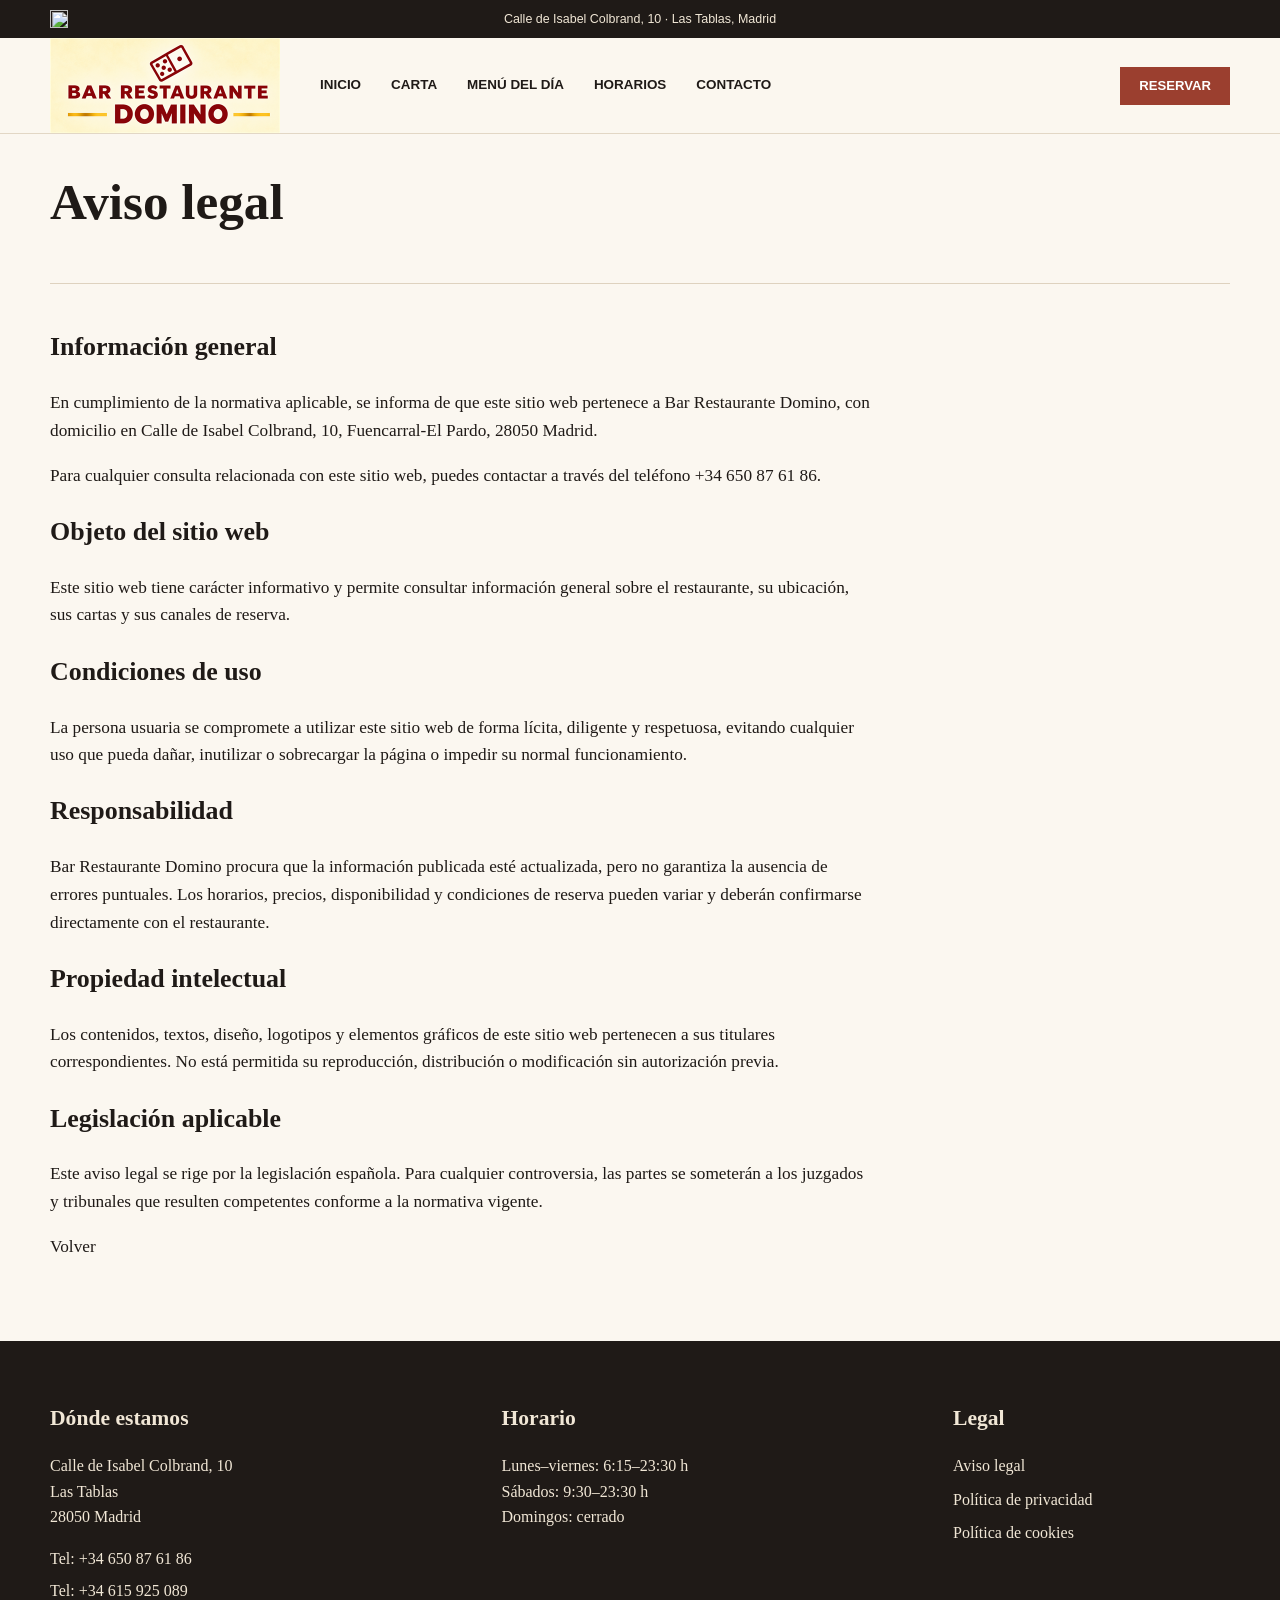
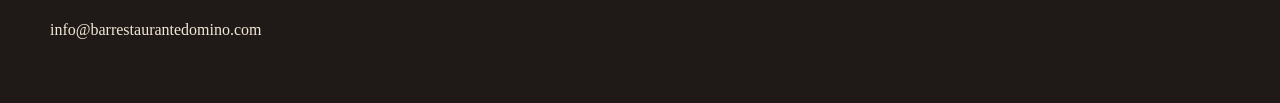
==== commit 2ba6db49: "Added menu del dia" ====
--- a/aviso-legal.html
+++ b/aviso-legal.html
@@ -7,9 +7,11 @@
     <link rel="canonical" href="https://www.barrestaurantedomino.com/aviso-legal.html">
     <title>Aviso legal</title>
     <link rel="stylesheet" href="assets/css/styles.css">
+    <script src="assets/js/main.js" defer></script>
   </head>
   <body>
-    <main class="page-shell standalone">
+    <header class="site-header" data-header><div class="topbar"><div class="topbar__inner"><div class="social-links" aria-label="Redes sociales"><a class="social-icon" href="https://www.instagram.com/barrestaurantedominolastablas/" aria-label="Instagram de Bar Restaurante Domino"><img src="Resources/igicon.png" alt=""></a></div><a class="topbar__address" href="https://www.google.com/maps/place//data=!4m2!3m1!1s0xd422bed860ddd8d:0xa8c01e3be5240dd5?sa=X&amp;ved=1t:8290&amp;ictx=111">Calle de Isabel Colbrand, 10 &middot; Las Tablas, Madrid</a></div></div><nav class="main-nav" aria-label="Navegaci&oacute;n principal"><a class="brand" href="index.html" aria-label="Bar Restaurante Domino, inicio"><img class="brand__logo" src="Resources/header-logo-web.png" alt="Bar Restaurante Domino" width="460" height="189"></a><button class="nav-toggle" type="button" aria-expanded="false" aria-controls="primary-menu" data-nav-toggle><span></span><span></span><span></span><span class="sr-only">Abrir men&uacute;</span></button><ul class="nav-list" id="primary-menu" data-nav-menu><li><a class="nav-link" href="index.html">Inicio</a></li><li class="nav-item has-submenu"><button class="nav-link submenu-toggle" type="button" aria-expanded="false">Carta</button><ul class="submenu"><li><a href="desayunos.html">Desayunos</a></li><li><a href="raciones.html">Raciones, tapas y pinchos</a></li><li><a href="carta-vinos.html">Vinos y bebidas</a></li></ul></li><li><a class="nav-link" href="menu-del-dia.html">Men&uacute; del d&iacute;a</a></li><li><a class="nav-link" href="index.html#horarios">Horarios</a></li><li><a class="nav-link" href="contacto.html">Contacto</a></li></ul><a class="button button--small nav-cta" href="reservas.html">Reservar</a></nav></header>
+    <main class="page-shell">
       <section class="page-hero">
         <h1>Aviso legal</h1>
       </section>
@@ -36,6 +38,7 @@
         <a href="index.html">Volver</a>
       </article>
     </main>
+    <footer class="site-footer"><div class="footer-grid"><div class="footer-location"><h2>D&oacute;nde estamos</h2><p class="footer-address">Calle de Isabel Colbrand, 10<br>Las Tablas<br>28050 Madrid</p><div class="footer-contact" aria-label="Datos de contacto"><a href="tel:+34650876186">Tel: +34 650 87 61 86</a><a href="tel:+34615925089">Tel: +34 615 925 089</a><a class="footer-email" href="mailto:info@barrestaurantedomino.com">info@barrestaurantedomino.com</a></div></div><div><h2>Horario</h2><p>Lunes&ndash;viernes: 6:15&ndash;23:30 h<br>S&aacute;bados: 9:30&ndash;23:30 h<br>Domingos: cerrado</p></div><div><h2>Legal</h2><a href="aviso-legal.html">Aviso legal</a><a href="privacidad.html">Pol&iacute;tica de privacidad</a><a href="cookies.html">Pol&iacute;tica de cookies</a></div></div></footer>
   </body>
 </html>
 
--- a/assets/css/styles.css
+++ b/assets/css/styles.css
@@ -226,11 +226,14 @@
 
 .nav-link,
 .submenu-toggle {
+  display: inline-flex;
+  align-items: center;
+  vertical-align: middle;
   border: 0;
   background: transparent;
   color: var(--ink);
   cursor: pointer;
-  font: 700 0.84rem Arial, sans-serif;
+  font: 700 0.84rem/1.2 Arial, sans-serif;
   letter-spacing: 0;
   padding: 16px 12px;
   text-transform: uppercase;
@@ -2052,6 +2055,10 @@
   line-height: 1.55;
 }
 
+.daily-menu__copy > .button {
+  margin-top: 24px;
+}
+
 .daily-menu ul {
   display: flex;
   flex-wrap: wrap;
